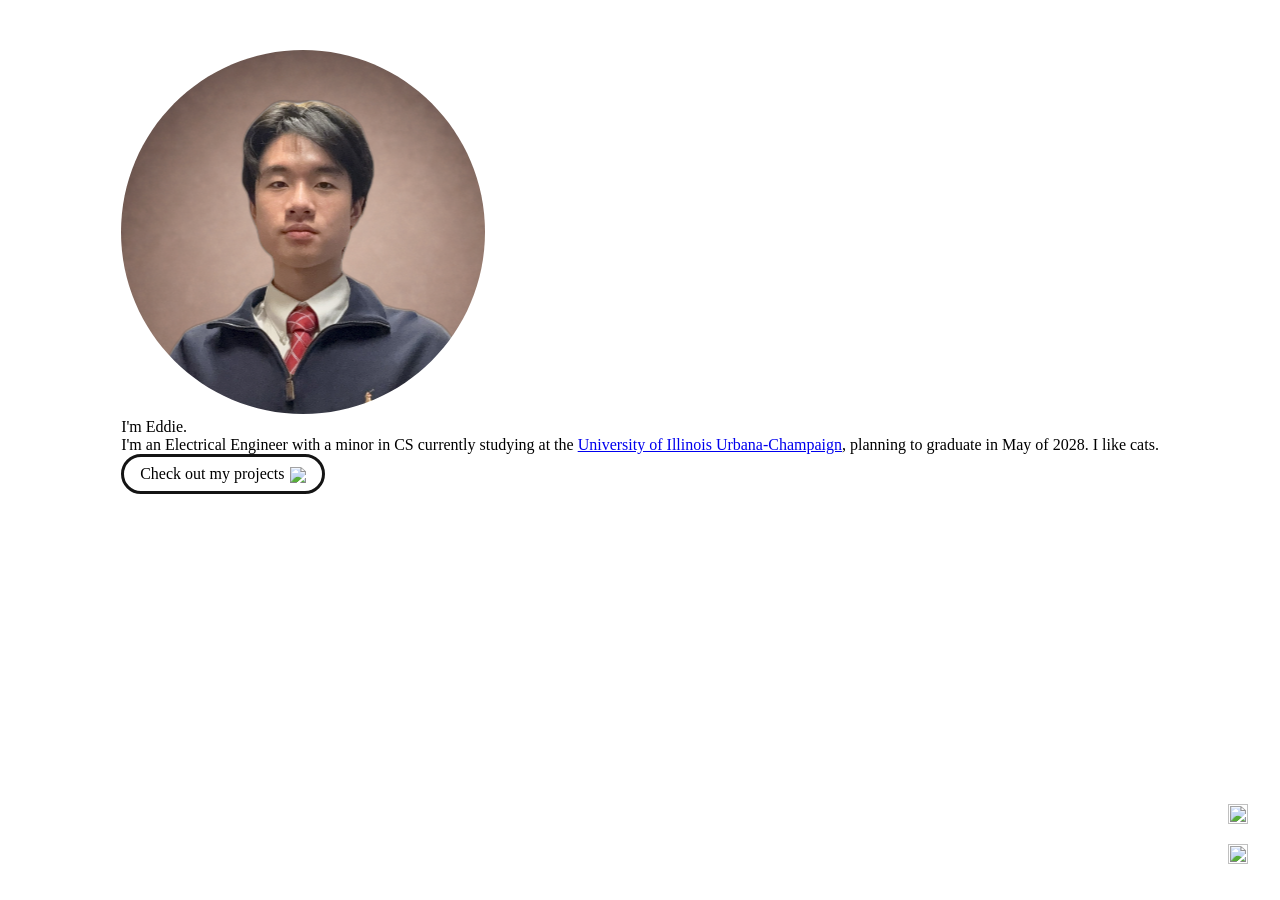
==== index.html @ 3cd54314 "Added hide on mobile for experience button" ====
<!DOCTYPE html>
<html lang="en">

<head>
  <meta charset="utf-8">
  <link rel="icon" href="./assets/images/serious.png" />
  <title>Eddie Tang</title>
  <meta name="description" content="Eddie Tang's Portfolio">
  <meta name="viewport" content="width=device-width, initial-scale=1" />

  <link rel="stylesheet" href="./css/layout.css">
  <link rel="stylesheet" href="./css/index.css">
  <link rel="stylesheet" href="./css/skills.css">
  <link rel="stylesheet" href="./css/typography.css">
  <link rel="stylesheet" href="./css/utilities.css">
  <link rel="stylesheet" href="./css/navbar.css">

  <script defer src="./js/script.js"></script>
  <script defer src="./js/index.js"></script>
</head>

<body>
  <div id="navbar-placeholder"></div>

  <!-- MAIN PAGE CONTENT -->
  <!-- HERO: full-screen centered header that stays visible on entry -->
  <section id="hero">
    <div class="hero-inner">
      <div id="portfolio-header">

        <div id="portfolio-header-image-container">
          <img src="./assets/images/newprofilepic-modified.png" class="portfolio-header-image" alt="Eddie Tang">
        </div>
        <div id="portfolio-header-text-container">
          <div class="header-text">
            <span class="main-title">I'm Eddie.</span>
            <div class="body-text">
              I'm an Electrical Engineer with a minor in CS currently studying at the <a
                href="https://illinois.edu/">University of
                Illinois Urbana-Champaign</a>, planning to graduate in May of 2028. I like cats.
            </div>
          </div>
          <div id="button-column">
            <a class="button" href="./ee-projects.html" id="goto-ee-projects-page-button">
              <span class="button-text">Check out my projects</span>
              <img src="./assets/icons/arrow-right.svg" class="right-arrow-icon" alt="arrow" />
            </a>
            <!-- TODO: <a class="button" href="./swe-projects.html" id="goto-swe-projects-page-button">
              <span class="button-text">Also check out my hackathon projects</span>
              <img src="./assets/icons/arrow-right.svg" class="right-arrow-icon" alt="arrow" />
            </a> -->
          </div>

        </div>

      </div>
    </div>
  </section>

  <div class="page-content hidden">
    <div id="about-section">
      <span class="section-subheader-text">About Me</span>
      <div class="about-section-content">
        <div class="body-text">I enjoy learning and
          tinkering with electronics and circuits. In my free time, I also enjoy coding projects that others can benefit
          from.
        </div>
        <div class="body-text">During the summer of 2025, I had the opportunity to do paid research at the Mechanical
          Engineering Department at Rowan, studying the effects of defects on lattice thermal conductivity via molecular
          dynamics simulations. In the previous year, I worked as a lab intern under the Laboratory Learning Experience
          at Princeton (LLP). There, I studied plasma-assisted catalysis of ammonia synthesis using WO₃ by uncovering
          and calculating the energetics of different species' reaction pathways. Learn more about my experiences <a
            href="./experiences.html">here</a>!
        </div>
        <div class="body-text"> I've worked on many projects in the past, all of which have helped me develop valuable
          interdisciplinary skills. I am currently working on several PCBs for the Illinois Space Society's Spaceshot
          team, including a live-video camera board as well as a power distribution and ground station board.
          Previously, I designed and iterated through multiple revisions of a custom flight-control-system PCB for my
          team's model rocket competing in The American Rocketry Challenge (TARC).
        </div>
        <div class="body-text">In addition to my hardware experience, I have built full-stack software projects using
          Flutter, Python, and Go. One such project - Genibook - was a full-stack application (built before LLMs became
          popular, and StackOverflow was the norm) that authenticated users against my school's official gradebook
          (Genesis), scraped and aggregated their academic data, and presented it through a significantly more intuitive
          and feature-rich user interface.
        </div>
        <div class="body-text">Moreover, I enjoy competing in hackathons for their fast-paced, innovation-driven
          environment, and several of my projects have earned top placements. You can view a full list of my projects,
          both large and small, <a href="./ee-projects.html">here</a>.
        </div>
        <div class="body-text">While I am heavily technically focused, I'm a real human
          and love using my free time for other things too! I love listening to music, enjoy learning about birds,
          trees, and bugs (happy to chat if you're curious 😄), and playing wiffleball with friends. Of all the
          places I'd like to visit, Switzerland is at the top of my list - hopefully soon. (I also like playing
          Minecraft and Stardew Valley)
        </div>
        <div class="body-text">Last, but definitely not least, I'm currently looking for an internship in embedded
          hardware engineering, circuits, aerospace, or any tech industry for the 2026 Summer. I’d love to connect on
          LinkedIn, and I check my emails daily, so please reach out for any opportunities or questions!
        </div>
      </div>
    </div>

    <!-- SKILLS & COURSES SECTION -->
    <div id="skills-section">
      <span class="section-subheader-text">Skills & Courses</span>
      <div class="skills-instruction">Click a category to see relevant work</div>
      <div id="skills-ui" class="skills-ui"></div>
    </div>

  </div>


  <!-- FOOTER -->
  <div id="footer">
    <a class="icon-link" target="_blank" href="https://linkedin.com/in/ejtang">
      <image src="./assets/icons/linkedin-big-logo.svg" class="footer-icon" />
    </a>
    <a class="icon-link" href="mailto:eddiejt2@outlook.com">
      <image src="./assets/icons/mail.svg" class="footer-icon" />
    </a>
  </div>

</body>

</html>
---- css/layout.css ----
* {
  box-sizing: border-box;
}

html {
  text-size-adjust: none;
  -webkit-text-size-adjust: none;
  -moz-text-size-adjust: none;
  -ms-text-size-adjust: none;
}

body {
  background-color: var(--COLOR-7);
  margin: 0;
  -webkit-font-smoothing: antialiased;
  -moz-osx-font-smoothing: grayscale;
}

/* Main Page Layout */

.page-content {
  margin: 225px 425px;
  display: flex;
  flex-direction: column;
  gap: 96px;
}


/* Special handling for page content after a hero section */
#hero+.page-content {
  margin-top: calc(var(--navbar-height));
  /* Reduce top margin when after hero */
}


/* Hero (full-screen) */
#hero {
  /* Keep hero visible below a fixed navbar by reducing its minimum height */
  min-height: calc(100vh - var(--navbar-height));
  display: flex;
  align-items: center;
  justify-content: center;
  padding: 0 40px;
  box-sizing: border-box;
}


#hero .hero-inner {
  width: 100%;
  max-width: 1200px;
  box-sizing: border-box;
  display: flex;
  flex-direction: column;
  align-items: center;
  justify-content: center;
  padding-top: calc(var(--navbar-height) / 4);
}


@media only screen and (max-width: 2000px) {
  .page-content {
    margin: 225px 285px;
    margin-top: 100px;
  }

  #hero {
    margin: 60px 50px;
  }
}

@media only screen and (max-width: 1600px) {
  .page-content {
    margin: 225px 205px;
    margin-top: 100px;
  }

  #hero {
    margin: 50px 45px;
  }
}

@media only screen and (max-width: 1200px) {
  .page-content {
    margin: 225px 175px;
    margin-top: 100px;
  }

  #hero {
    margin: 47px 25px;
  }
}

@media only screen and (max-width: 1100px) {
  .page-content {
    margin: 225px 100px;
    margin-top: 100px;
  }

  #hero {
    margin: 47px 20px;
  }
}

@media only screen and (max-width: 1000px) {
  .page-content {
    margin: 225px 60px;
    margin-top: 100px;
  }

  #hero {
    margin: 47px 20px;
  }
}

@media only screen and (max-width: 800px) {
  .page-content {
    margin: 150px 40px;
    margin-top: 100px;
  }

  #hero {
    margin: 35px 0px;
  }
}

@media only screen and (max-width: 600px) {
  .page-content {
    margin: 125px 20px;
    margin-top: 100px;
  }

  #hero {
    margin: 30px 0px;
  }
}

.page-content.hidden {
  display: none;
}


/* Divider used under main titles (projects, experiences, etc.)
   Sits flush to the left inside the `.page-content` container and
   stretches to the container width. Tweak color/height/margins as desired.
*/
.section-divider {
  border: none;
  height: 2px;
  background: #141414;
  margin: 20px 0 20px 0;
  width: 100%;
  display: block;
}
---- css/utilities.css ----
/* Icons */

.right-arrow-icon {
  width: 16px;
  height: 16px;
  margin-top: 1px;
}

.footer-icon {
  width: 20px;
  height: 20px;
}

a.icon-link {
  transition: transform 200ms ease-in-out;
}

a.icon-link:hover {
  cursor: pointer;
  stroke-width: 5;
  margin: 0;
  transform: rotate(15deg);
}


/* Button Styling */

a.button {
  padding: 8px 16px;
  border: 3px solid #141414;
  border-radius: 50px;
  color: black;
  text-decoration: none;
  width: fit-content;
  display: flex;
  gap: 5px;
  align-items: center;
}

a.button:hover {
  text-decoration: underline;
  text-decoration-thickness: 2px;
  cursor: pointer;
}


a.button#home-button {
  background-color: var(--COLOR-3);
}

/* Footer Styling */

#footer {
  position: fixed;
  bottom: 20px;
  right: 20px;
  display: flex;
  flex-direction: column;
  justify-content: center;
  align-items: center;
  gap: 16px;
  z-index: 999;
  background: rgba(255, 255, 255, 0.1);
  padding: 12px;
  border-radius: 8px;
  backdrop-filter: blur(4px);
}

/* Link Styling */
a.no-underline {
  text-decoration: none;
  color: black
}

a.no-underline:hover {
  text-decoration: underline;
  cursor: pointer;
}

/* Small devices (portrait tablets and large phones, 800px and below) */
@media only screen and (max-width: 800px) {
  #footer {
    bottom: 15px;
    right: 15px;
    padding: 10px;
    gap: 12px;
  }

  .footer-icon {
    width: 18px;
    height: 18px;
  }
}

/* --- Image Gallery Module --- */

.image-gallery {
  display: flex;
  flex-direction: column;
  gap: 14px;
  width: 100%;
  align-items: center;
}

.gallery-main {
  max-width: 100%;
  max-height: 400px;
  object-fit: contain;
  border-radius: 12px;
  display: block;
}

.gallery-thumbs {
  display: flex;
  gap: 10px;
  flex-wrap: wrap;
  justify-content: center;
}

.gallery-thumbs img {
  width: 70px;
  height: 70px;
  object-fit: cover;
  cursor: pointer;
  border-radius: 8px;
  transition: transform 0.2s, opacity 0.2s;
}

.gallery-thumbs img:hover {
  transform: scale(1.08);
  opacity: 0.8;
}

.gallery-thumbs img.active-thumb {
  outline: 3px solid var(--COLOR-1, #007bff);
}
---- css/navbar.css ----
/* Navbar-specific styles moved here from utilities.css */

/* Navbar container - apply specifically to injected navbar under #navbar-placeholder to avoid conflicts */
#navbar-placeholder>.navbar,
.navbar {
    width: 100%;
    padding: 15px 50px;
    display: flex;
    justify-content: space-between;
    align-items: center;
    position: fixed;
    top: 0;
    left: 0;
    /* background: rgba(255, 255, 255); */
    background-color: var(--COLOR-7);
    z-index: 1000;
}

.nav-title-link {
    color: black;
    text-decoration: none;
}

.nav-title-link:hover {
    text-decoration: underline;
}

/* Small devices (portrait tablets and large phones, 800px and below) */
@media only screen and (max-width: 800px) {

    #navbar-placeholder>.navbar,
    .navbar {
        padding: 20px 20px;
        background-color: var(--COLOR-7);
    }

    .hide-on-mobile {
        display: none;
    }
}

/* Resume buttons (right side of navbar) */
#resume-buttons-container {
    display: flex;
    gap: 16px;
}

a.button#home-button {
    background-color: var(--COLOR-3);
}

a.button#goto-experiences-page-button {
    background-color: var(--COLOR-1);
}

a.button#goto-projects-page-button {
    background-color: var(--COLOR-1);
}


a.button#ee-resume-button {
    background-color: var(--COLOR-4);
}

a.button#swe-resume-button {
    background-color: var(--COLOR-6);
}

/* a.button#swe-resume-button {
    padding: 5px 10px;
    background-color: var(--COLOR-6);
    border: 3px solid #141414;
}

a.button#swe-resume-button .button-text {
    font-size: 10px;
}
 */

a.button#swe-resume-button {
    opacity: 0;
    pointer-events: none;
    transform: translateY(-10px);
    transition: opacity 150ms ease, transform 150ms ease;
    position: absolute;
    top: 100%;
    right: 50px;
    margin-top: -7px;
}

a.button#ee-resume-button {
    position: relative;
}

/* Reveal SWE button when hovering the EE resume button or the SWE button itself */
a.button#ee-resume-button:hover+a.button#swe-resume-button,
a.button#swe-resume-button:hover {
    opacity: 1;
    pointer-events: auto;
    transform: translateY(0);
}

/* Prevent brief hover-loss when moving the mouse from the EE resume button to the SWE resume button
   by extending the EE button's hover area down into the gap on hover-capable devices. */
@media (hover: hover) and (pointer: fine) {
    a.button#ee-resume-button::after {
        content: "";
        position: absolute;
        left: 0;
        right: 0;
        top: 100%;
        height: 20px;
        background: transparent;
        pointer-events: auto;
    }
}
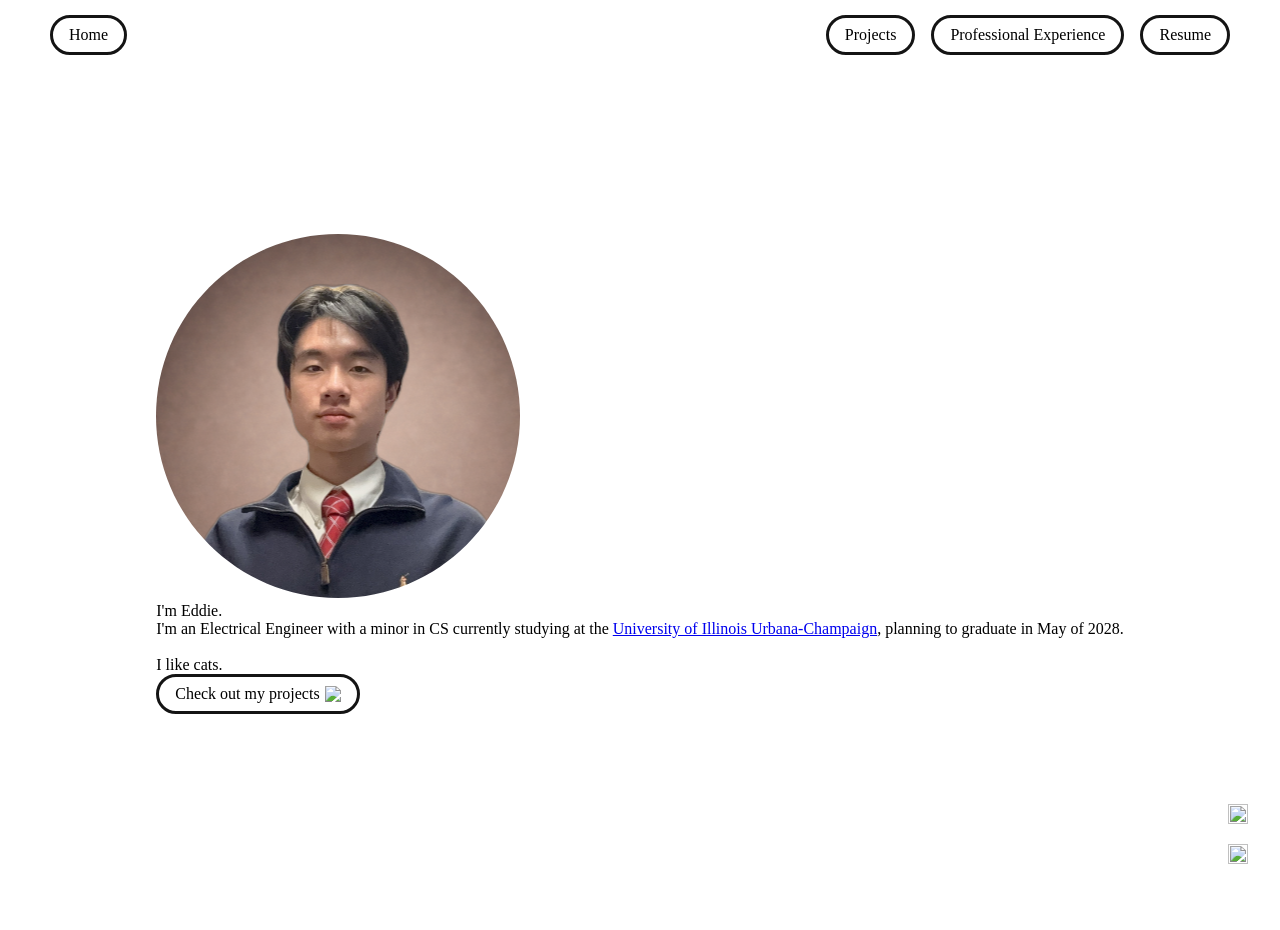
==== commit be03f04e: "refactor: update personal bio formatting and adjust page-content display logic for layout consistenc" ====
--- a/index.html
+++ b/index.html
@@ -37,7 +37,7 @@
             <div class="body-text">
               I'm an Electrical Engineer with a minor in CS currently studying at the <a
                 href="https://illinois.edu/">University of
-                Illinois Urbana-Champaign</a>, planning to graduate in May of 2028. I like cats.
+                Illinois Urbana-Champaign</a>, planning to graduate in May of 2028. <br><br>I like cats.
             </div>
           </div>
           <div id="button-column">
@@ -56,11 +56,12 @@
       </div>
     </div>
   </section>
-
+  <!-- 
   <div class="page-content hidden">
     <div id="about-section">
       <span class="section-subheader-text">About Me</span>
       <div class="about-section-content">
+
         <div class="body-text">I enjoy learning and
           tinkering with electronics and circuits. In my free time, I also enjoy coding projects that others can benefit
           from.
@@ -101,14 +102,13 @@
       </div>
     </div>
 
-    <!-- SKILLS & COURSES SECTION -->
     <div id="skills-section">
       <span class="section-subheader-text">Skills & Courses</span>
       <div class="skills-instruction">Click a category to see relevant work</div>
       <div id="skills-ui" class="skills-ui"></div>
     </div>
 
-  </div>
+  </div> -->
 
 
   <!-- FOOTER -->
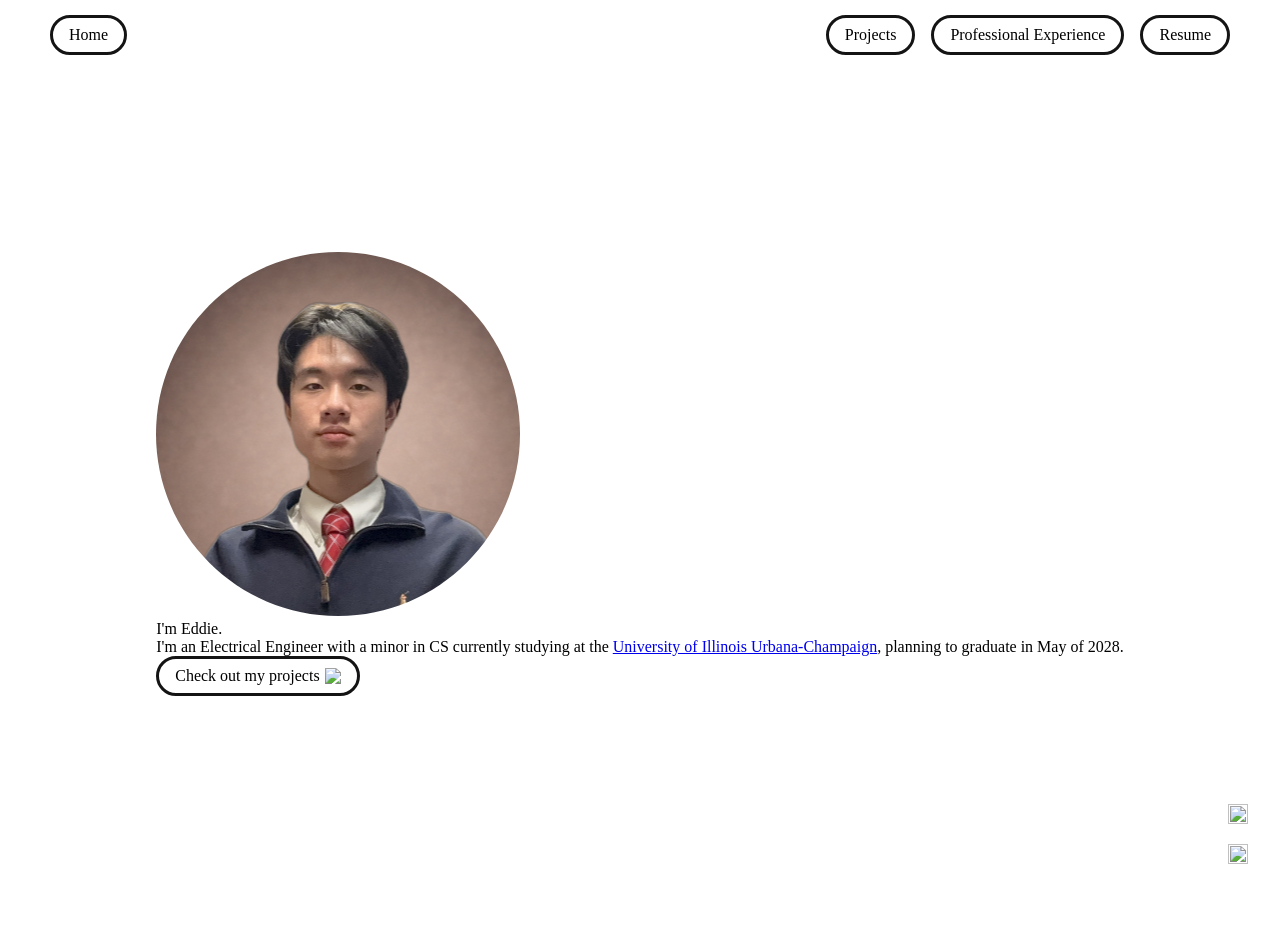
==== commit bfec5fc8: "feat: add interactive tooltip for header image and remove static text reference" ====
--- a/index.html
+++ b/index.html
@@ -37,7 +37,7 @@
             <div class="body-text">
               I'm an Electrical Engineer with a minor in CS currently studying at the <a
                 href="https://illinois.edu/">University of
-                Illinois Urbana-Champaign</a>, planning to graduate in May of 2028. <br><br>I like cats.
+                Illinois Urbana-Champaign</a>, planning to graduate in May of 2028.
             </div>
           </div>
           <div id="button-column">
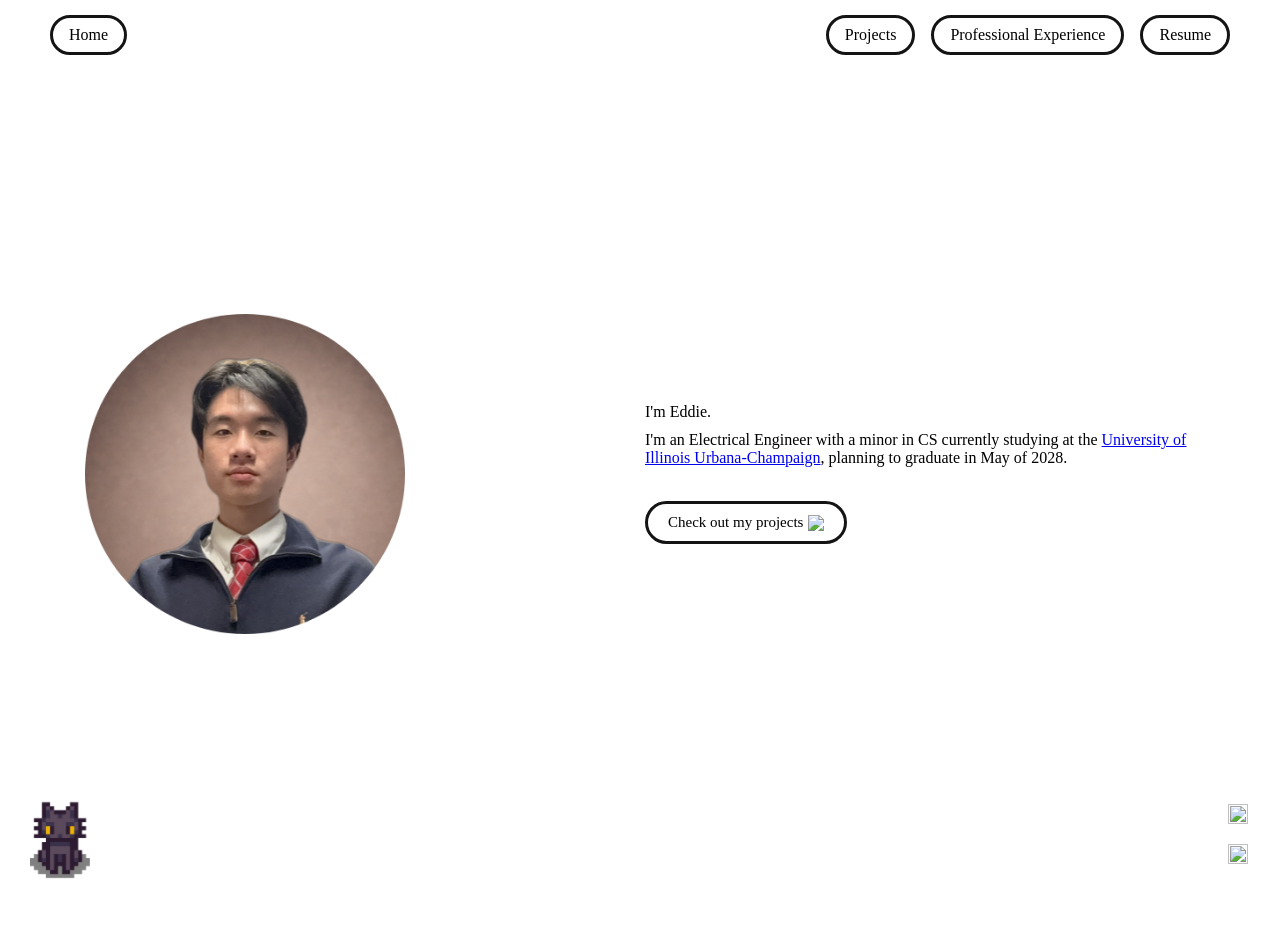
==== commit febd2e86: "cat feature implemented" ====
--- a/index.html
+++ b/index.html
@@ -121,6 +121,12 @@
     </a>
   </div>
 
+  <!-- Interactive Cat Container -->
+  <div id="interactive-cat-container">
+    <img src="./assets/images/heart.png" id="interactive-cat-heart" alt="heart" />
+    <img src="./assets/images/cat_openeye.png" id="interactive-cat-icon" alt="cat icon" />
+  </div>
+
 </body>
 
 </html>
--- a/css/index.css
+++ b/css/index.css
@@ -0,0 +1,233 @@
+/* Portfolio Header */
+
+#portfolio-header {
+    display: flex;
+    gap: 10px;
+    align-items: center;
+}
+
+#portfolio-header-image-container {
+    display: flex;
+    flex-direction: column;
+    gap: 10px;
+    flex-basis: 50%;
+}
+
+.portfolio-header-image {
+    /* Limit the displayed size while keeping it responsive */
+    max-width: 320px;
+    /* change this value to make the image larger/smaller */
+    width: 100%;
+    height: auto;
+    object-fit: cover;
+    cursor: pointer;
+}
+
+
+#portfolio-header-text-container {
+    display: flex;
+    flex-direction: column;
+    gap: 34px;
+    flex-basis: 50%;
+}
+
+.header-text {
+    display: flex;
+    flex-direction: column;
+    gap: 10px;
+}
+
+/* Button Column */
+
+#button-column {
+    display: flex;
+    flex-direction: column;
+    gap: 5px;
+}
+
+
+a.button#goto-ee-projects-page-button {
+    padding: 10px 20px;
+    background-color: var(--COLOR-1);
+}
+
+a.button#goto-ee-projects-page-button .button-text {
+    font-size: 15px;
+}
+
+a.button#goto-swe-projects-page-button {
+    padding: 3px 10px;
+    background-color: var(--COLOR-6);
+    border: 3px solid #141414;
+}
+
+a.button#goto-swe-projects-page-button .button-text {
+    font-size: 10px;
+}
+
+a.button#goto-swe-projects-page-button .right-arrow-icon {
+    width: 5%;
+}
+
+
+a.button#goto-swe-projects-page-button {
+    opacity: 0;
+    pointer-events: none;
+    transform: translateX(-6px);
+    transition: opacity 150ms ease, transform 150ms ease;
+}
+
+a.button#goto-ee-projects-page-button:hover+a.button#goto-swe-projects-page-button,
+a.button#goto-swe-projects-page-button:hover {
+    opacity: 1;
+    pointer-events: auto;
+    transform: translateX(0);
+}
+
+/* Prevent brief hover-loss when moving the mouse from the EE button to the SWE button
+   by extending the EE button's hover area down into the gap. Only on devices that
+   support hover (desktop pointers). */
+@media (hover: hover) and (pointer: fine) {
+    a.button#goto-ee-projects-page-button {
+        position: relative;
+    }
+
+    a.button#goto-ee-projects-page-button::after {
+        content: "";
+        position: absolute;
+        left: 0;
+        right: 0;
+        top: 100%;
+        height: 10px;
+        /* slightly larger than the gap to be safe */
+        /* transparent element that captures pointer so :hover stays active */
+        background: transparent;
+        pointer-events: auto;
+    }
+}
+
+
+
+/* About Section */
+
+#about-section {
+    display: flex;
+    flex-direction: column;
+    gap: 16px;
+}
+
+.about-section-content {
+    display: flex;
+    flex-direction: column;
+    gap: 34px;
+}
+
+/* Interactive Cat */
+
+#interactive-cat-container {
+    position: fixed;
+    bottom: 30px;
+    left: 30px;
+    width: 60px;
+    height: 60px;
+    z-index: 1000;
+    cursor: pointer;
+    display: flex;
+    justify-content: center;
+    align-items: center;
+    transition: transform 0.2s ease;
+}
+
+#interactive-cat-container:hover {
+    transform: scale(1.1);
+}
+
+#interactive-cat-container:active {
+    transform: scale(0.95);
+}
+
+#interactive-cat-icon {
+    width: 100%;
+    height: auto;
+    object-fit: contain;
+}
+
+#interactive-cat-heart {
+    position: absolute;
+    top: -20px;
+    width: 30px;
+    height: auto;
+    opacity: 0;
+    pointer-events: none;
+    transform: translateY(0);
+}
+
+.show-heart #interactive-cat-heart {
+    animation: heartPop 1s ease-out forwards;
+}
+
+@keyframes heartPop {
+    0% {
+        opacity: 0;
+        transform: translateY(0) scale(0.5);
+    }
+    20% {
+        opacity: 1;
+        transform: translateY(-10px) scale(1.2);
+    }
+    40% {
+        transform: translateY(-15px) scale(1);
+    }
+    80% {
+        opacity: 1;
+        transform: translateY(-25px) scale(1);
+    }
+    100% {
+        opacity: 0;
+        transform: translateY(-30px) scale(0.8);
+    }
+}
+
+/* Fun Fact Container (Note Style) */
+.fun-fact-container {
+    position: fixed;
+    bottom: 30px;
+    left: 110px;
+    padding: 16px 20px;
+    padding-right: 40px; /* space for close button */
+    background-color: var(--COLOR-6, #f0f0f0);
+    color: var(--TEXT-1, #000000);
+    border: 2px solid #141414;
+    border-radius: 12px;
+    font-size: 14px;
+    font-weight: 600;
+    max-width: 300px;
+    line-height: 1.4;
+    box-shadow: 0 4px 12px rgba(0, 0, 0, 0.3);
+    z-index: 999;
+    user-select: none;
+    opacity: 0;
+    transform: translateX(-10px);
+    transition: opacity 0.3s ease, transform 0.3s ease;
+}
+
+.fun-fact-container.visible {
+    opacity: 1;
+    transform: translateX(0);
+}
+
+.fun-fact-close-btn {
+    position: absolute;
+    top: 8px;
+    right: 12px;
+    font-size: 16px;
+    font-weight: bold;
+    cursor: pointer;
+    color: inherit;
+    opacity: 0.6;
+    transition: opacity 0.2s ease;
+}
+
+.fun-fact-close-btn:hover {
+    opacity: 1;
+}
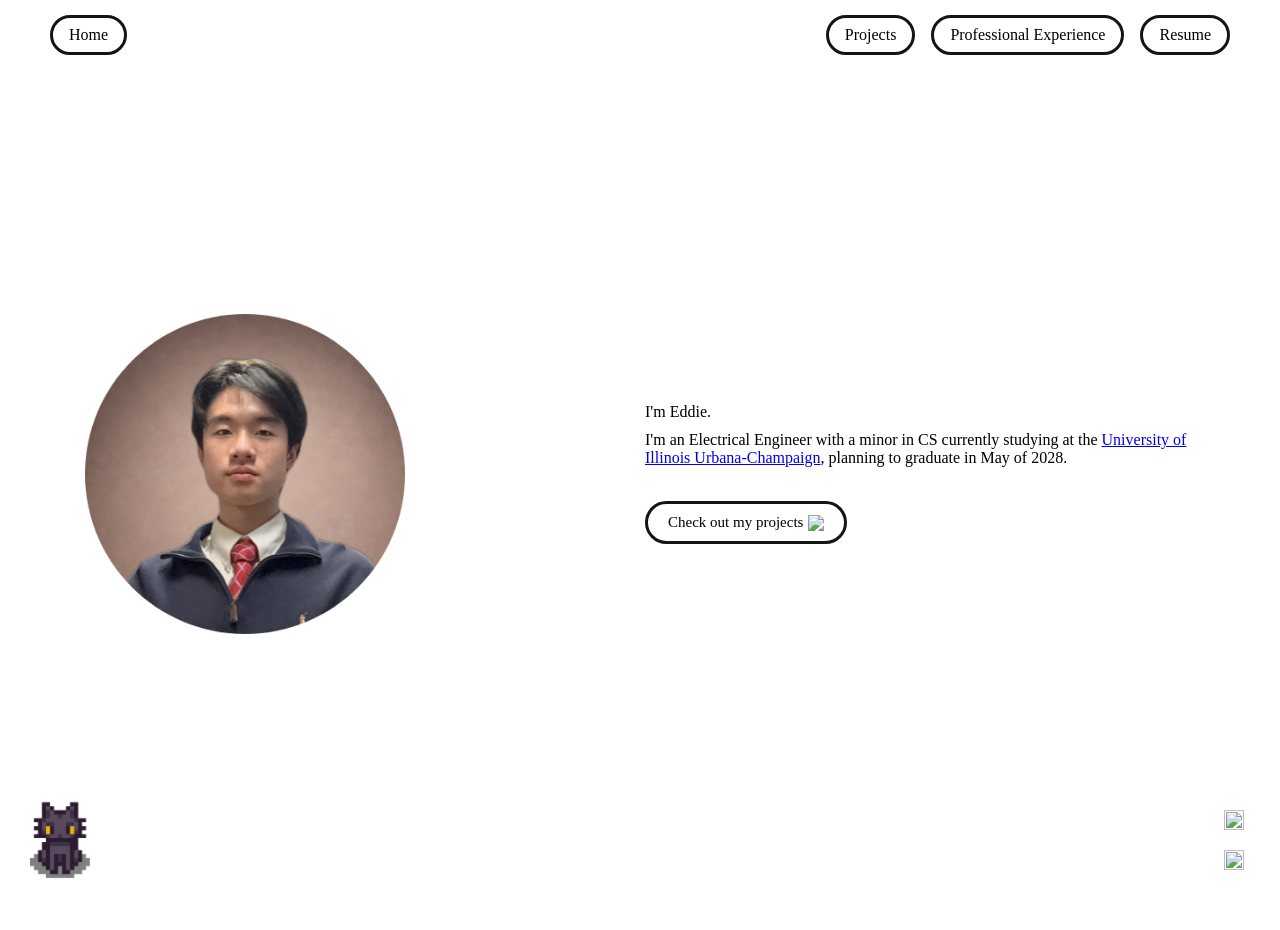
==== commit 01ad4e08: "Made everything split apart and moular. Footer specifically and javascript scripts." ====
--- a/index.html
+++ b/index.html
@@ -112,14 +112,7 @@
 
 
   <!-- FOOTER -->
-  <div id="footer">
-    <a class="icon-link" target="_blank" href="https://linkedin.com/in/ejtang">
-      <image src="./assets/icons/linkedin-big-logo.svg" class="footer-icon" />
-    </a>
-    <a class="icon-link" href="mailto:eddiejt2@outlook.com">
-      <image src="./assets/icons/mail.svg" class="footer-icon" />
-    </a>
-  </div>
+  <div id="footer-placeholder"></div>
 
   <!-- Interactive Cat Container -->
   <div id="interactive-cat-container">
--- a/css/layout.css
+++ b/css/layout.css
@@ -59,7 +59,7 @@
 
 @media only screen and (max-width: 2000px) {
   .page-content {
-    margin: 225px 285px;
+    margin: 225px 80px;
     margin-top: 100px;
   }
 
@@ -70,7 +70,7 @@
 
 @media only screen and (max-width: 1600px) {
   .page-content {
-    margin: 225px 205px;
+    margin: 225px 60px;
     margin-top: 100px;
   }
 
@@ -81,7 +81,7 @@
 
 @media only screen and (max-width: 1200px) {
   .page-content {
-    margin: 225px 175px;
+    margin: 225px 50px;
     margin-top: 100px;
   }
 
--- a/css/index.css
+++ b/css/index.css
@@ -171,17 +171,21 @@
         opacity: 0;
         transform: translateY(0) scale(0.5);
     }
+
     20% {
         opacity: 1;
         transform: translateY(-10px) scale(1.2);
     }
+
     40% {
         transform: translateY(-15px) scale(1);
     }
+
     80% {
         opacity: 1;
         transform: translateY(-25px) scale(1);
     }
+
     100% {
         opacity: 0;
         transform: translateY(-30px) scale(0.8);
@@ -194,8 +198,9 @@
     bottom: 30px;
     left: 110px;
     padding: 16px 20px;
-    padding-right: 40px; /* space for close button */
-    background-color: var(--COLOR-6, #f0f0f0);
+    padding-right: 40px;
+    /* space for close button */
+    background-color: var(--COLOR-2, #f0f0f0);
     color: var(--TEXT-1, #000000);
     border: 2px solid #141414;
     border-radius: 12px;
--- a/css/utilities.css
+++ b/css/utilities.css
@@ -49,7 +49,6 @@
 }
 
 /* Footer Styling */
-
 #footer {
   position: fixed;
   bottom: 20px;
@@ -61,8 +60,8 @@
   gap: 16px;
   z-index: 999;
   background: rgba(255, 255, 255, 0.1);
-  padding: 12px;
-  border-radius: 8px;
+  padding: 10px 16px;
+  border-radius: 9999px;
   backdrop-filter: blur(4px);
 }
 
@@ -77,12 +76,12 @@
   cursor: pointer;
 }
 
-/* Small devices (portrait tablets and large phones, 800px and below) */
+/* Small devices */
 @media only screen and (max-width: 800px) {
   #footer {
     bottom: 15px;
     right: 15px;
-    padding: 10px;
+    padding: 8px 12px;
     gap: 12px;
   }
 
@@ -91,6 +90,7 @@
     height: 18px;
   }
 }
+
 
 /* --- Image Gallery Module --- */
 
@@ -133,4 +133,39 @@
 
 .gallery-thumbs img.active-thumb {
   outline: 3px solid var(--COLOR-1, #007bff);
+}
+
+
+/* Footer email button (clipboard copy) */
+.footer-email-btn {
+  background: none;
+  border: none;
+  padding: 0;
+  cursor: pointer;
+  display: flex;
+  align-items: center;
+  justify-content: center;
+}
+
+/* Toast notification — position is set dynamically in footer.js */
+#footer-toast {
+  position: fixed;
+  background: rgba(20, 20, 20, 0.85);
+  color: #fff;
+  padding: 8px 14px;
+  border-radius: 8px;
+  font-size: 13px;
+  font-family: inherit;
+  white-space: nowrap;
+  backdrop-filter: blur(4px);
+  opacity: 0;
+  transform: translateX(4px);
+  transition: opacity 0.2s ease, transform 0.2s ease;
+  pointer-events: none;
+  z-index: 1000;
+}
+
+#footer-toast.footer-toast-visible {
+  opacity: 1;
+  transform: translateX(0);
 }
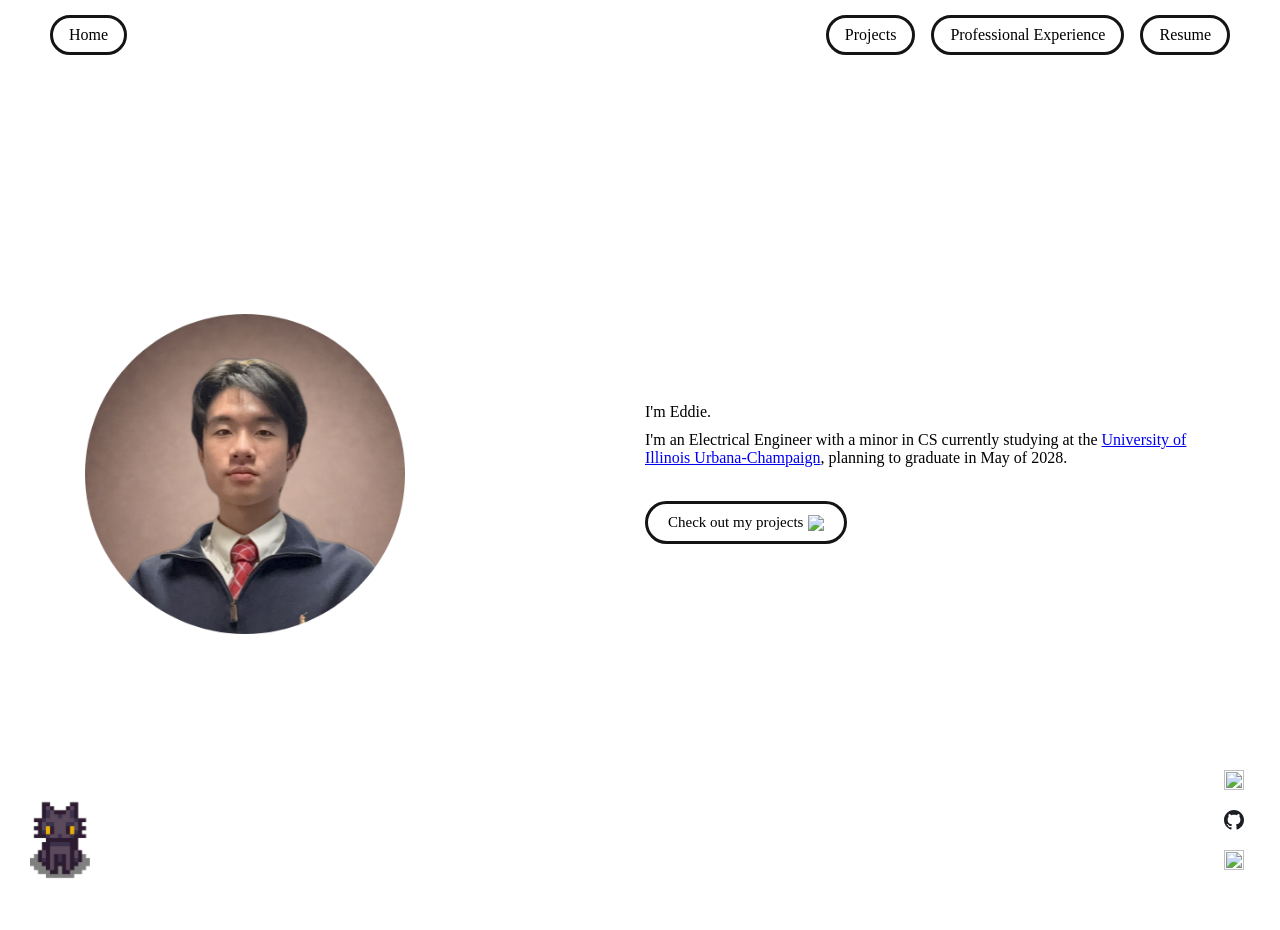
==== commit 430aedd8: "change pfp" ====
--- a/index.html
+++ b/index.html
@@ -3,7 +3,7 @@
 
 <head>
   <meta charset="utf-8">
-  <link rel="icon" href="./assets/images/serious.png" />
+  <link rel="icon" href="./assets/images/newprofilepic-modified.png" />
   <title>Eddie Tang</title>
   <meta name="description" content="Eddie Tang's Portfolio">
   <meta name="viewport" content="width=device-width, initial-scale=1" />
@@ -56,60 +56,6 @@
       </div>
     </div>
   </section>
-  <!-- 
-  <div class="page-content hidden">
-    <div id="about-section">
-      <span class="section-subheader-text">About Me</span>
-      <div class="about-section-content">
-
-        <div class="body-text">I enjoy learning and
-          tinkering with electronics and circuits. In my free time, I also enjoy coding projects that others can benefit
-          from.
-        </div>
-        <div class="body-text">During the summer of 2025, I had the opportunity to do paid research at the Mechanical
-          Engineering Department at Rowan, studying the effects of defects on lattice thermal conductivity via molecular
-          dynamics simulations. In the previous year, I worked as a lab intern under the Laboratory Learning Experience
-          at Princeton (LLP). There, I studied plasma-assisted catalysis of ammonia synthesis using WO₃ by uncovering
-          and calculating the energetics of different species' reaction pathways. Learn more about my experiences <a
-            href="./experiences.html">here</a>!
-        </div>
-        <div class="body-text"> I've worked on many projects in the past, all of which have helped me develop valuable
-          interdisciplinary skills. I am currently working on several PCBs for the Illinois Space Society's Spaceshot
-          team, including a live-video camera board as well as a power distribution and ground station board.
-          Previously, I designed and iterated through multiple revisions of a custom flight-control-system PCB for my
-          team's model rocket competing in The American Rocketry Challenge (TARC).
-        </div>
-        <div class="body-text">In addition to my hardware experience, I have built full-stack software projects using
-          Flutter, Python, and Go. One such project - Genibook - was a full-stack application (built before LLMs became
-          popular, and StackOverflow was the norm) that authenticated users against my school's official gradebook
-          (Genesis), scraped and aggregated their academic data, and presented it through a significantly more intuitive
-          and feature-rich user interface.
-        </div>
-        <div class="body-text">Moreover, I enjoy competing in hackathons for their fast-paced, innovation-driven
-          environment, and several of my projects have earned top placements. You can view a full list of my projects,
-          both large and small, <a href="./ee-projects.html">here</a>.
-        </div>
-        <div class="body-text">While I am heavily technically focused, I'm a real human
-          and love using my free time for other things too! I love listening to music, enjoy learning about birds,
-          trees, and bugs (happy to chat if you're curious 😄), and playing wiffleball with friends. Of all the
-          places I'd like to visit, Switzerland is at the top of my list - hopefully soon. (I also like playing
-          Minecraft and Stardew Valley)
-        </div>
-        <div class="body-text">Last, but definitely not least, I'm currently looking for an internship in embedded
-          hardware engineering, circuits, aerospace, or any tech industry for the 2026 Summer. I’d love to connect on
-          LinkedIn, and I check my emails daily, so please reach out for any opportunities or questions!
-        </div>
-      </div>
-    </div>
-
-    <div id="skills-section">
-      <span class="section-subheader-text">Skills & Courses</span>
-      <div class="skills-instruction">Click a category to see relevant work</div>
-      <div id="skills-ui" class="skills-ui"></div>
-    </div>
-
-  </div> -->
-
 
   <!-- FOOTER -->
   <div id="footer-placeholder"></div>
--- a/css/layout.css
+++ b/css/layout.css
@@ -36,7 +36,7 @@
 /* Hero (full-screen) */
 #hero {
   /* Keep hero visible below a fixed navbar by reducing its minimum height */
-  min-height: calc(100vh - var(--navbar-height));
+  min-height: calc(100dvh - var(--navbar-height));
   display: flex;
   align-items: center;
   justify-content: center;
@@ -132,6 +132,10 @@
   #hero {
     margin: 30px 0px;
   }
+
+  #hero .hero-inner {
+    padding-top: 0;
+  }
 }
 
 .page-content.hidden {
--- a/css/index.css
+++ b/css/index.css
@@ -206,7 +206,7 @@
     border-radius: 12px;
     font-size: 14px;
     font-weight: 600;
-    max-width: 300px;
+    max-width: 250px;
     line-height: 1.4;
     box-shadow: 0 4px 12px rgba(0, 0, 0, 0.3);
     z-index: 999;
@@ -235,4 +235,37 @@
 
 .fun-fact-close-btn:hover {
     opacity: 1;
+}
+
+
+/* Mobile layout for portfolio header */
+@media only screen and (max-width: 800px) {
+    #portfolio-header {
+        flex-direction: column;
+        align-items: center;
+        text-align: center;
+    }
+
+    #portfolio-header-image-container {
+        flex-basis: auto;
+        align-items: center;
+    }
+
+    .portfolio-header-image {
+        max-width: 200px;
+    }
+
+    #portfolio-header-text-container {
+        flex-basis: auto;
+        align-items: center;
+    }
+
+    #button-column {
+        width: 100%;
+        align-items: center;
+    }
+
+    #button-column a.button {
+        width: fit-content;
+    }
 }
--- a/css/utilities.css
+++ b/css/utilities.css
@@ -108,6 +108,26 @@
   object-fit: contain;
   border-radius: 12px;
   display: block;
+  cursor: pointer;
+  transition: opacity 0.2s;
+}
+
+.gallery-main:hover {
+  opacity: 0.9;
+}
+
+.gallery-main-video {
+  max-width: 100%;
+  max-height: 400px;
+  object-fit: contain;
+  border-radius: 12px;
+  display: block;
+  cursor: pointer;
+  transition: opacity 0.2s;
+}
+
+.gallery-main-video:hover {
+  opacity: 0.9;
 }
 
 .gallery-thumbs {
@@ -132,6 +152,24 @@
 }
 
 .gallery-thumbs img.active-thumb {
+  outline: 3px solid var(--COLOR-1, #007bff);
+}
+
+.gallery-thumbs video {
+  width: 70px;
+  height: 70px;
+  object-fit: cover;
+  cursor: pointer;
+  border-radius: 8px;
+  transition: transform 0.2s, opacity 0.2s;
+}
+
+.gallery-thumbs video:hover {
+  transform: scale(1.08);
+  opacity: 0.8;
+}
+
+.gallery-thumbs video.active-thumb {
   outline: 3px solid var(--COLOR-1, #007bff);
 }
 
@@ -168,4 +206,100 @@
 #footer-toast.footer-toast-visible {
   opacity: 1;
   transform: translateX(0);
+}
+
+
+/* --- Lightbox Modal --- */
+
+.lightbox {
+  position: fixed;
+  top: 0;
+  left: 0;
+  width: 100%;
+  height: 100%;
+  background: rgba(0, 0, 0, 0.9);
+  display: flex;
+  align-items: center;
+  justify-content: center;
+  z-index: 9999;
+  opacity: 0;
+  visibility: hidden;
+  transition: opacity 0.3s ease, visibility 0.3s ease;
+}
+
+.lightbox.active {
+  opacity: 1;
+  visibility: visible;
+}
+
+.lightbox-content {
+  position: relative;
+  max-width: 90%;
+  max-height: 90%;
+  display: flex;
+  align-items: center;
+  justify-content: center;
+}
+
+.lightbox-image {
+  max-width: 100%;
+  max-height: 90vh;
+  object-fit: contain;
+  border-radius: 8px;
+  box-shadow: 0 8px 32px rgba(0, 0, 0, 0.5);
+}
+
+.lightbox-video {
+  max-width: 100%;
+  max-height: 90vh;
+  object-fit: contain;
+  border-radius: 8px;
+  box-shadow: 0 8px 32px rgba(0, 0, 0, 0.5);
+}
+
+.lightbox-close {
+  position: absolute;
+  top: -40px;
+  right: 0;
+  background: none;
+  border: none;
+  color: white;
+  font-size: 40px;
+  cursor: pointer;
+  padding: 0;
+  width: 40px;
+  height: 40px;
+  display: flex;
+  align-items: center;
+  justify-content: center;
+  transition: transform 0.2s ease, opacity 0.2s ease;
+  line-height: 1;
+}
+
+.lightbox-close:hover {
+  transform: scale(1.1);
+  opacity: 0.8;
+}
+
+/* Small devices */
+@media only screen and (max-width: 800px) {
+  .lightbox-content {
+    max-width: 95%;
+    max-height: 95%;
+  }
+
+  .lightbox-image {
+    max-height: 85vh;
+  }
+
+  .lightbox-video {
+    max-height: 85vh;
+  }
+
+  .lightbox-close {
+    top: -35px;
+    font-size: 35px;
+    width: 35px;
+    height: 35px;
+  }
 }
--- a/css/navbar.css
+++ b/css/navbar.css
@@ -11,7 +11,6 @@
     position: fixed;
     top: 0;
     left: 0;
-    /* background: rgba(255, 255, 255); */
     background-color: var(--COLOR-7);
     z-index: 1000;
 }
@@ -25,24 +24,102 @@
     text-decoration: underline;
 }
 
+/* Resume buttons (right side of navbar) */
+#resume-buttons-container {
+    display: flex;
+    gap: 16px;
+}
+
+/* Hamburger menu - hidden on desktop */
+.hamburger-menu {
+    display: none;
+    flex-direction: column;
+    gap: 5px;
+    background: none;
+    border: none;
+    cursor: pointer;
+    padding: 8px;
+    z-index: 1001;
+}
+
+.hamburger-menu span {
+    width: 25px;
+    height: 3px;
+    background: #1a1a1a;
+    border-radius: 2px;
+    transition: all 0.3s ease;
+}
+
+.hamburger-menu.active span:nth-child(1) {
+    transform: rotate(45deg) translate(7px, 7px);
+}
+
+.hamburger-menu.active span:nth-child(2) {
+    opacity: 0;
+}
+
+.hamburger-menu.active span:nth-child(3) {
+    transform: rotate(-45deg) translate(7px, -7px);
+}
+
+/* Mobile menu overlay */
+.mobile-menu-overlay {
+    position: fixed;
+    top: 0;
+    right: -100%;
+    width: 70%;
+    max-width: 300px;
+    height: 100vh;
+    background: var(--COLOR-7);
+    border-left: 2px solid #1a1a1a;
+    z-index: 999;
+    transition: right 0.3s ease;
+    box-shadow: -4px 0 12px rgba(0, 0, 0, 0.1);
+}
+
+.mobile-menu-overlay.active {
+    right: 0;
+}
+
+.mobile-menu-content {
+    padding: 80px 30px 30px;
+    display: flex;
+    flex-direction: column;
+    gap: 20px;
+}
+
+.mobile-menu-link {
+    font-size: 20px;
+    font-weight: 600;
+    color: #1a1a1a;
+    text-decoration: none;
+    padding: 12px 0;
+    border-bottom: 2px solid rgba(26, 26, 26, 0.1);
+    transition: color 0.2s ease;
+}
+
+.mobile-menu-link:hover {
+    color: var(--COLOR-1);
+}
+
 /* Small devices (portrait tablets and large phones, 800px and below) */
 @media only screen and (max-width: 800px) {
 
     #navbar-placeholder>.navbar,
     .navbar {
-        padding: 20px 20px;
-        background-color: var(--COLOR-7);
+        padding: 12px 20px;
     }
 
-    .hide-on-mobile {
+    /* Hide desktop nav items on mobile */
+    .navbar a.button,
+    #resume-buttons-container {
         display: none;
     }
-}
 
-/* Resume buttons (right side of navbar) */
-#resume-buttons-container {
-    display: flex;
-    gap: 16px;
+    /* Show hamburger on mobile */
+    .hamburger-menu {
+        display: flex;
+    }
 }
 
 a.button#home-button {
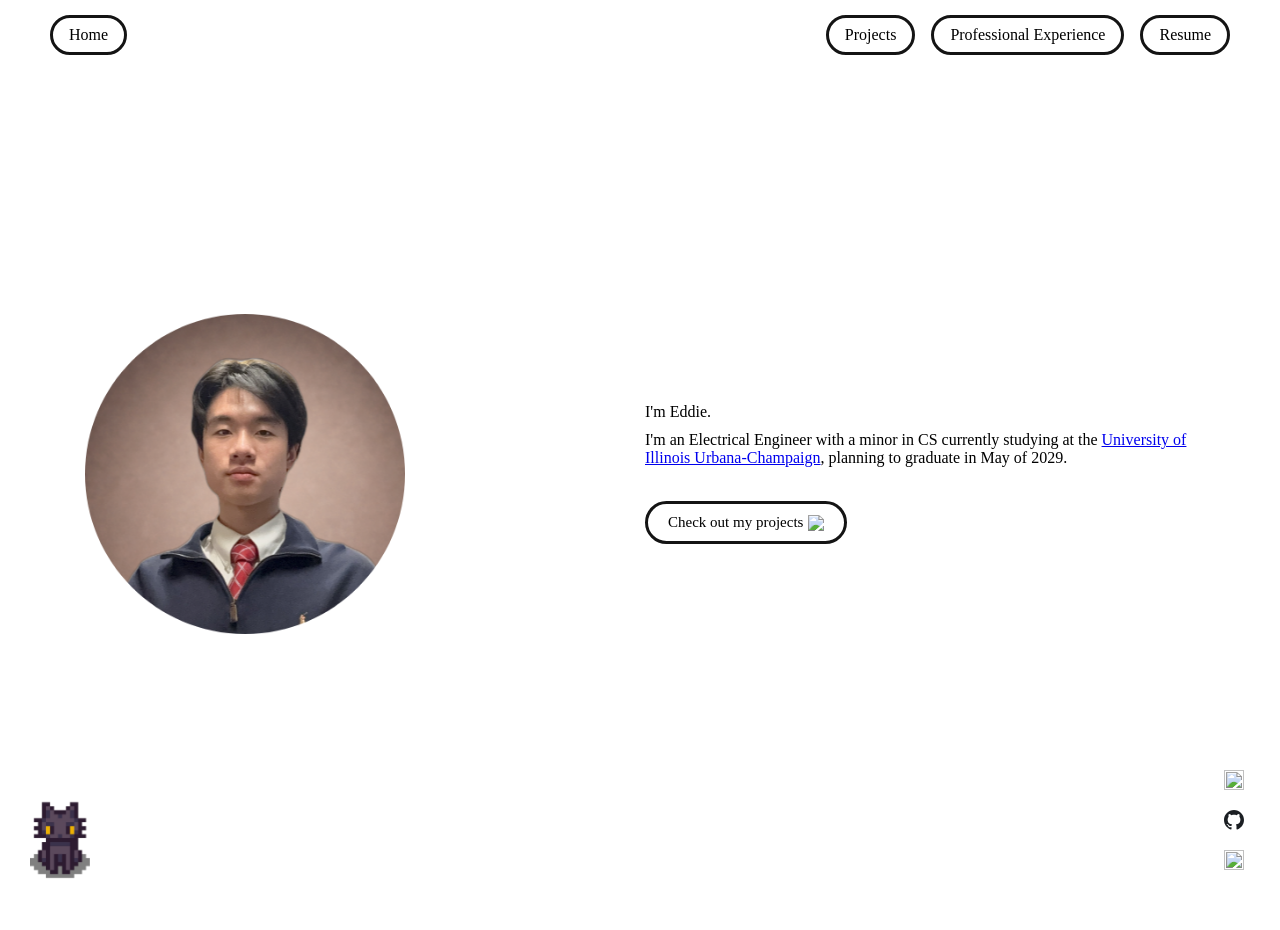
==== commit 87a4adfd: "Added PNNL" ====
--- a/index.html
+++ b/index.html
@@ -37,7 +37,7 @@
             <div class="body-text">
               I'm an Electrical Engineer with a minor in CS currently studying at the <a
                 href="https://illinois.edu/">University of
-                Illinois Urbana-Champaign</a>, planning to graduate in May of 2028.
+                Illinois Urbana-Champaign</a>, planning to graduate in May of 2029.
             </div>
           </div>
           <div id="button-column">
